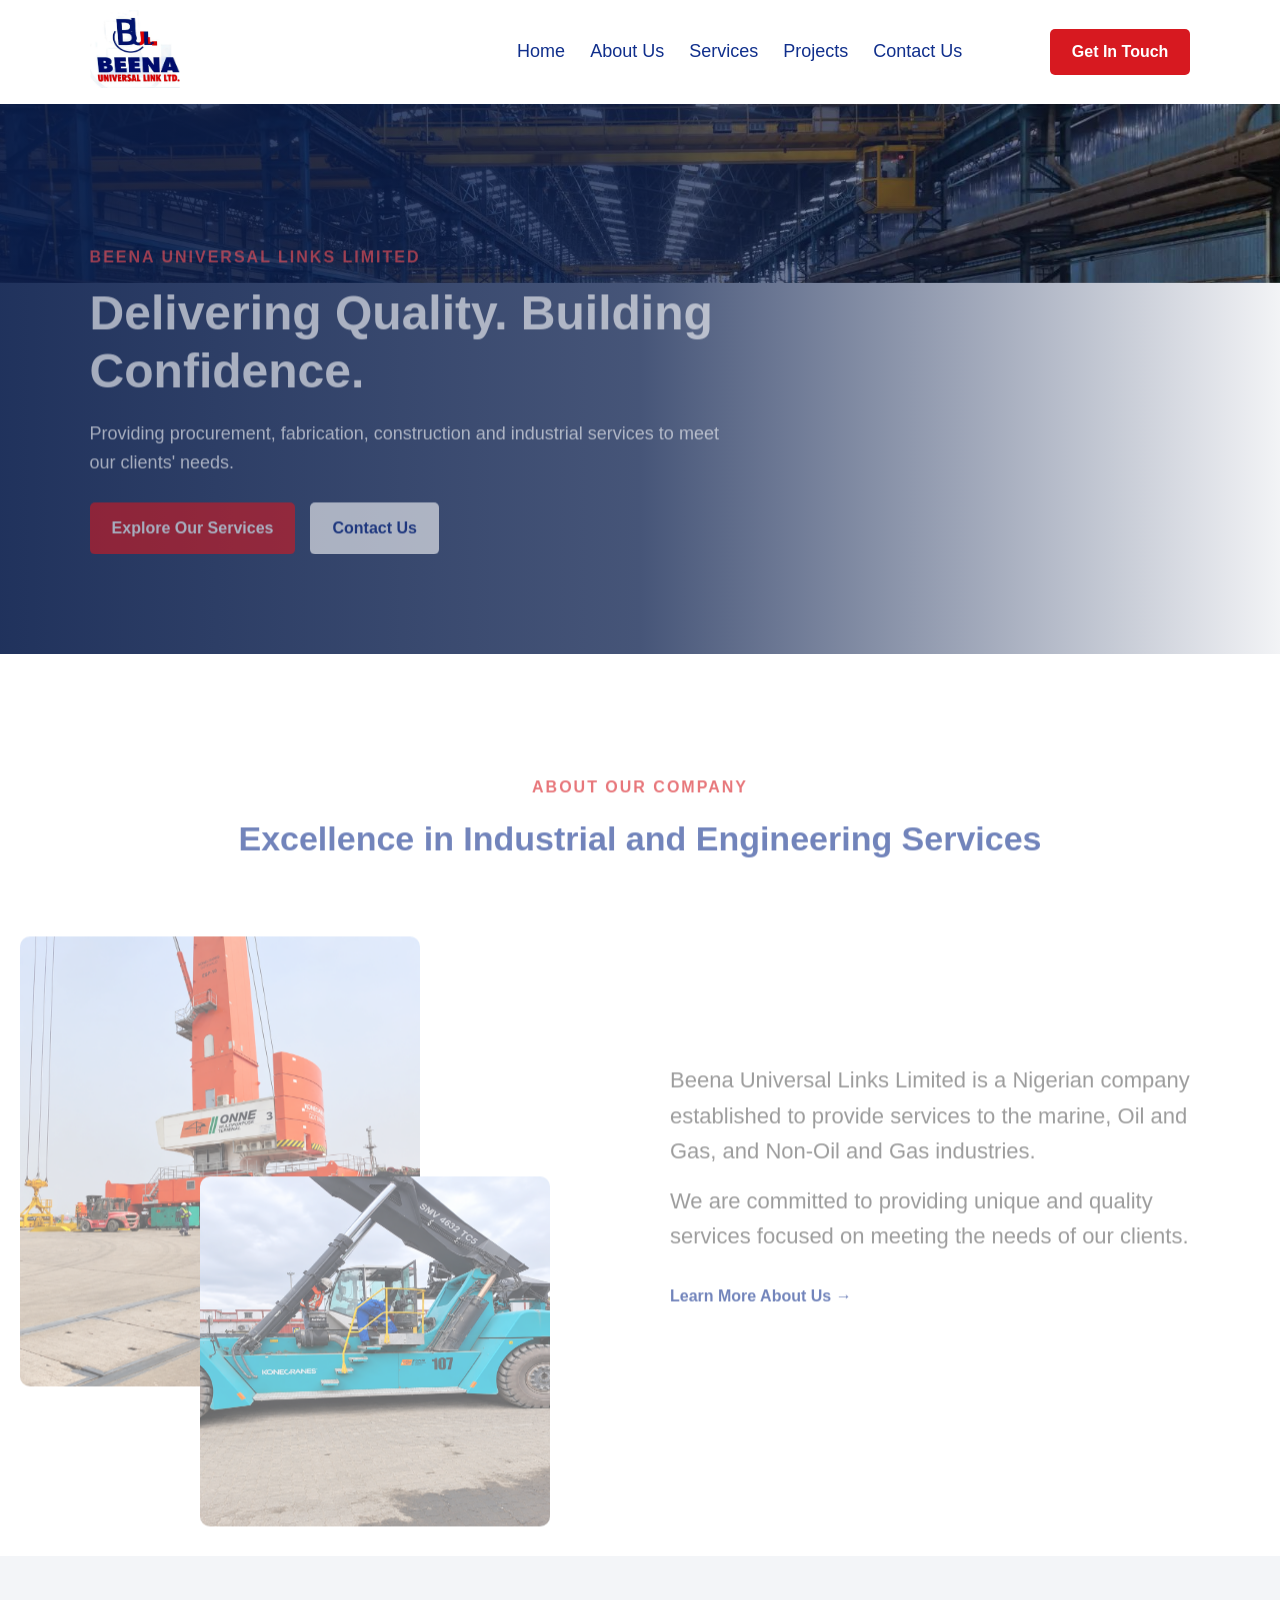
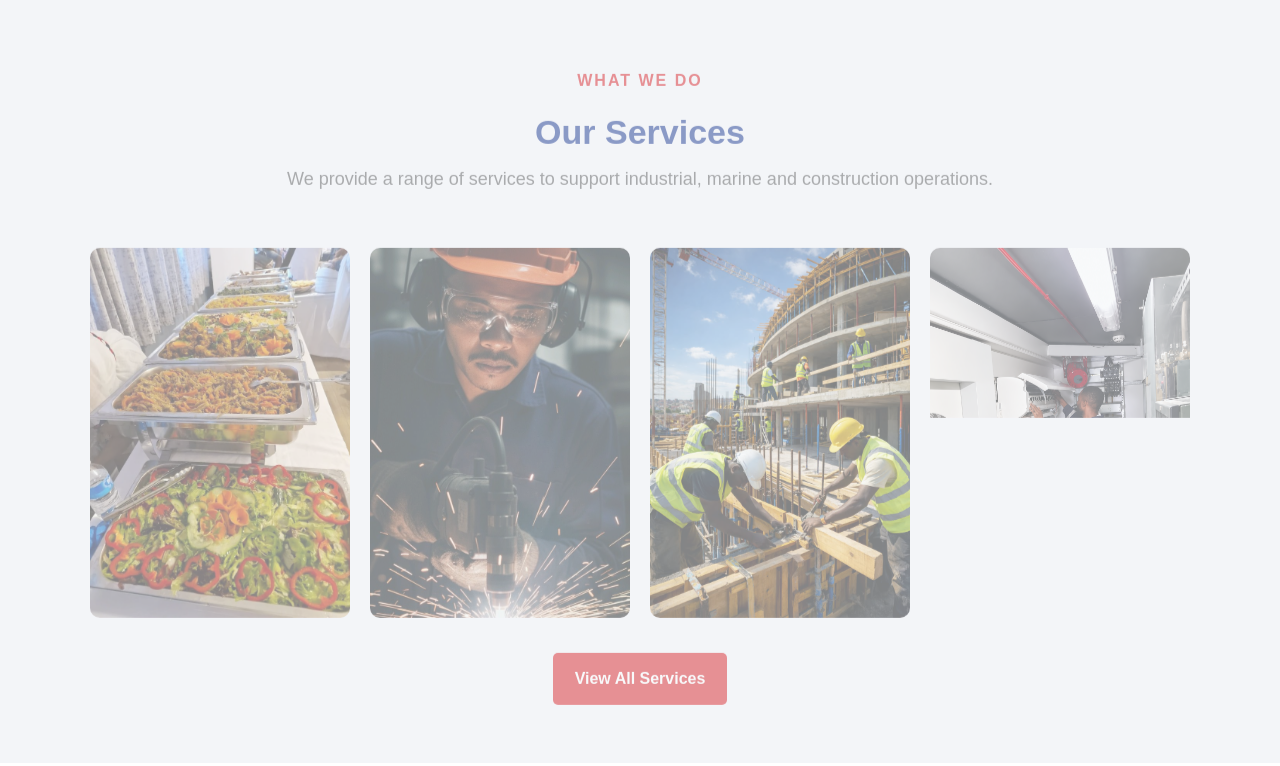
==== index.html @ baeafe1f "Add index.html for Beena Universal Links Limited" ====
<!DOCTYPE html>
<html lang="en">
<head>
    <meta charset="UTF-8">
    <meta name="viewport" content="width=device-width, initial-scale=1.0">
    <title>Beena Universal Links Limited</title>

    <meta http-equiv="refresh"
          content="0; url=Beena-Website/HTML/Home.html">
</head>
<body>
    <p>Loading Beena Universal Links Limited...</p>
    <a href="Beena-Website/HTML/Home.html">
        Click here to view our website
    </a>
</body>
</html>
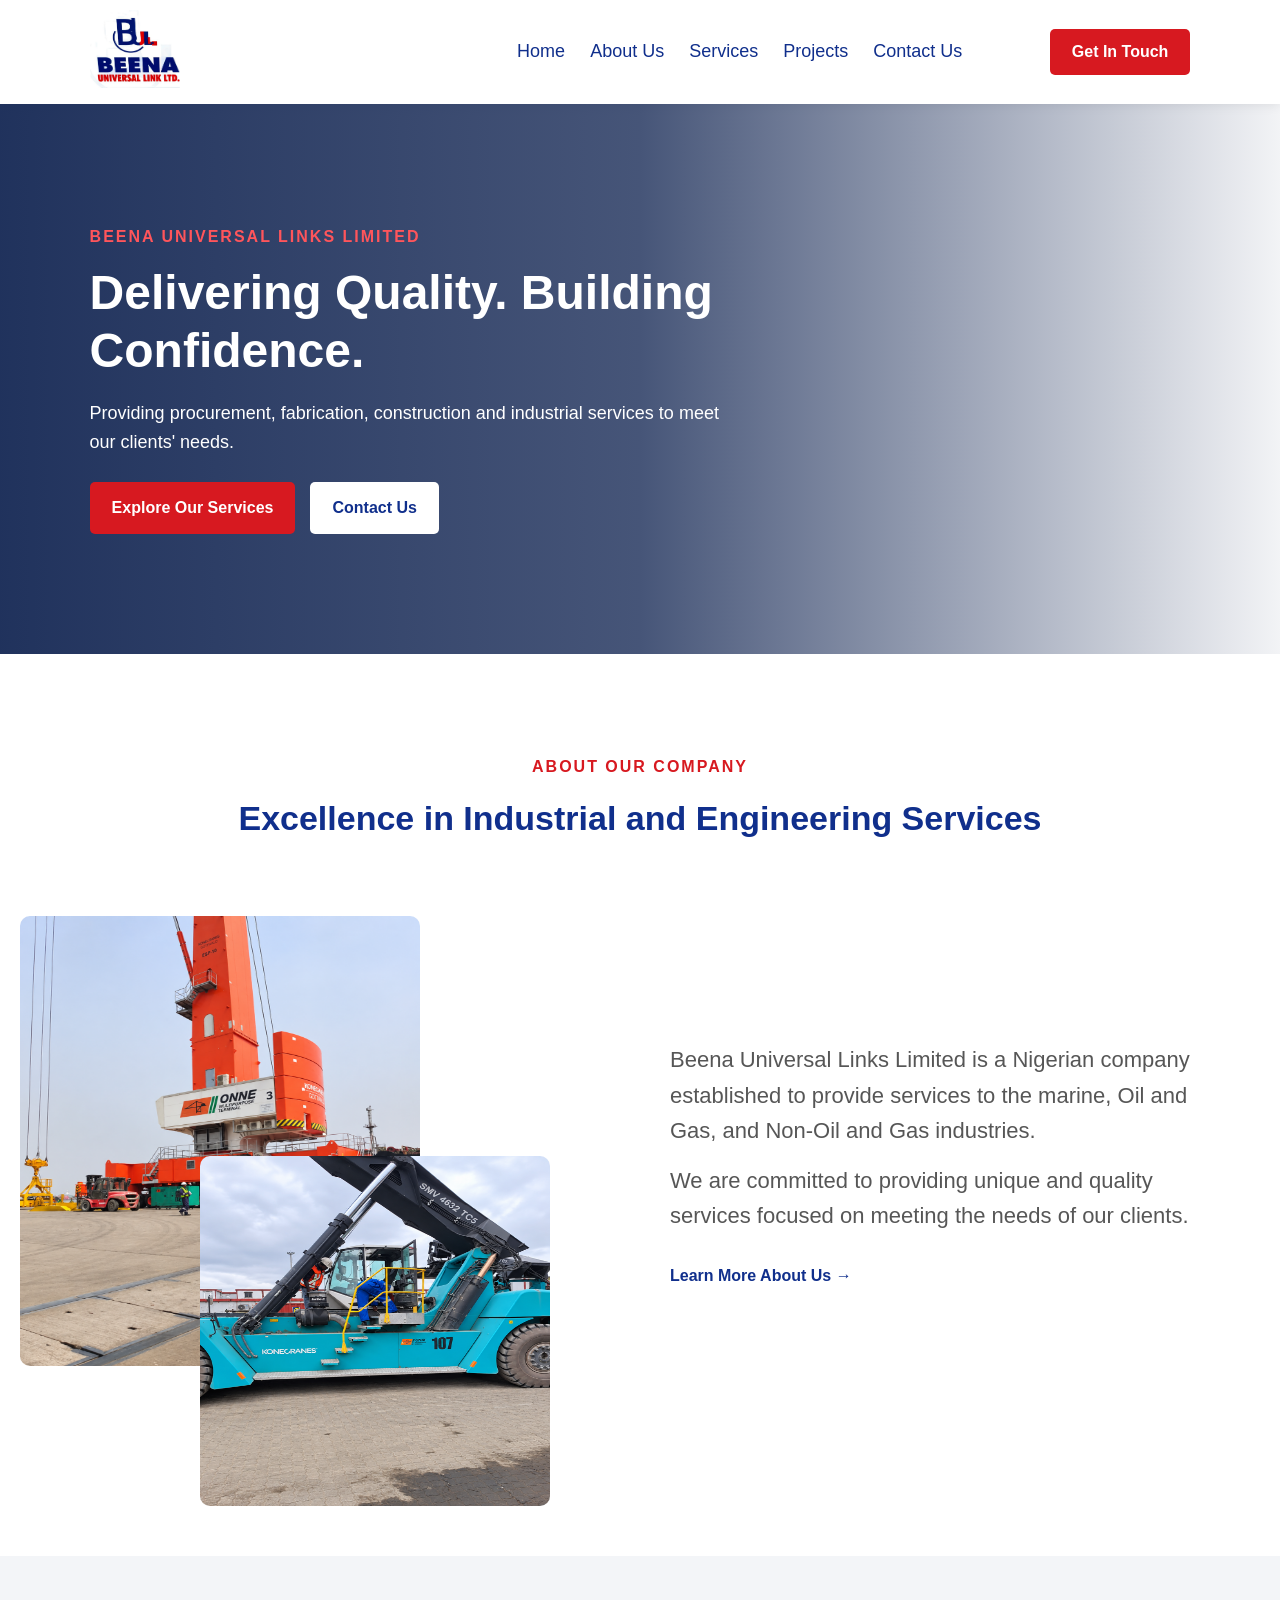
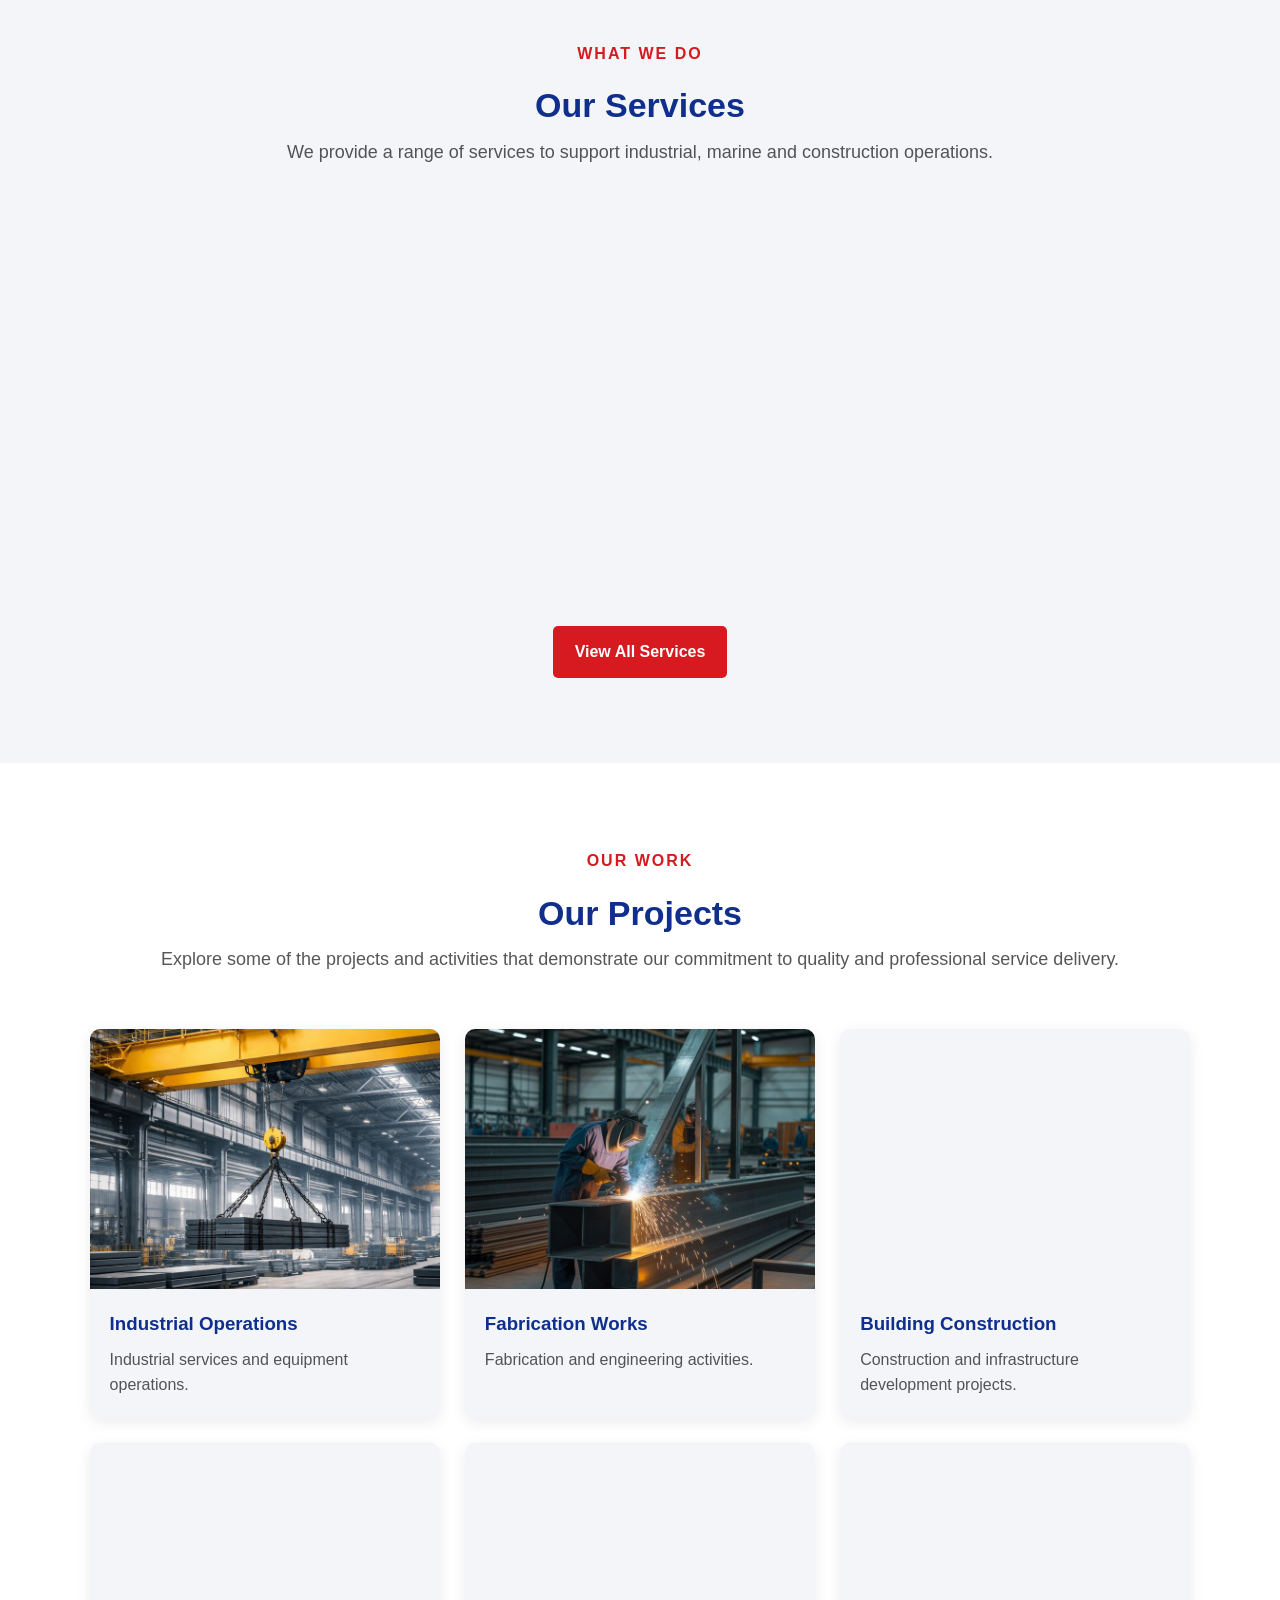
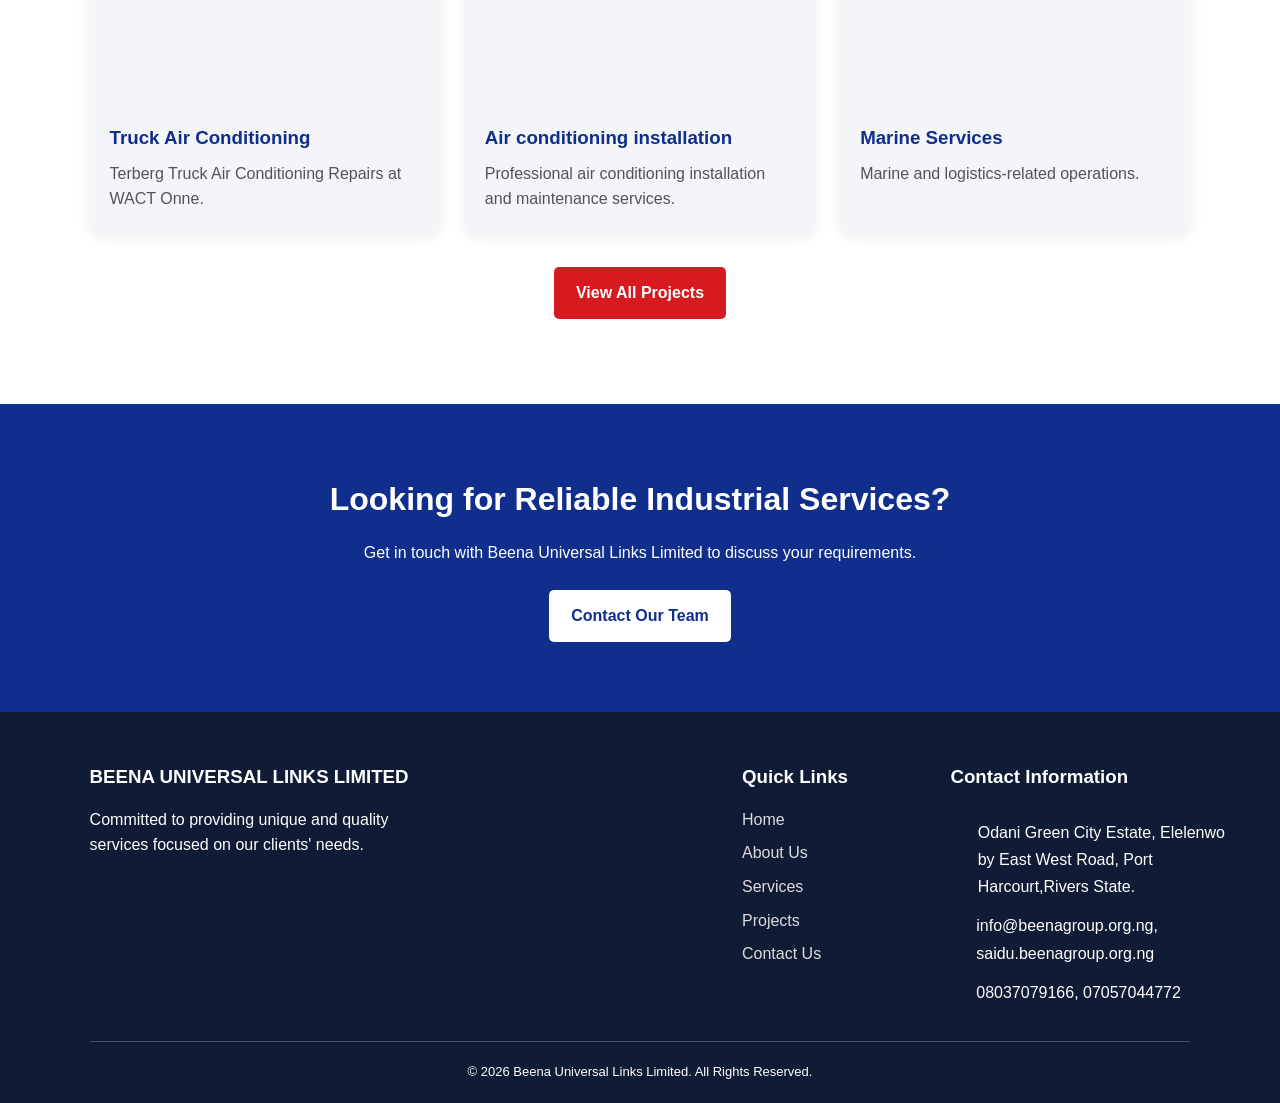
==== commit ad53e06e: "Update link text and refresh meta tag" ====
--- a/index.html
+++ b/index.html
@@ -1,3 +1,4 @@
+
 <!DOCTYPE html>
 <html lang="en">
 <head>
@@ -5,13 +6,13 @@
     <meta name="viewport" content="width=device-width, initial-scale=1.0">
     <title>Beena Universal Links Limited</title>
 
-    <meta http-equiv="refresh"
-          content="0; url=Beena-Website/HTML/Home.html">
+    <meta http-equiv="refresh" content="0; url=Beena-Website/HTML/Home.html">
 </head>
 <body>
     <p>Loading Beena Universal Links Limited...</p>
+
     <a href="Beena-Website/HTML/Home.html">
-        Click here to view our website
+        Click here to visit our website
     </a>
 </body>
 </html>
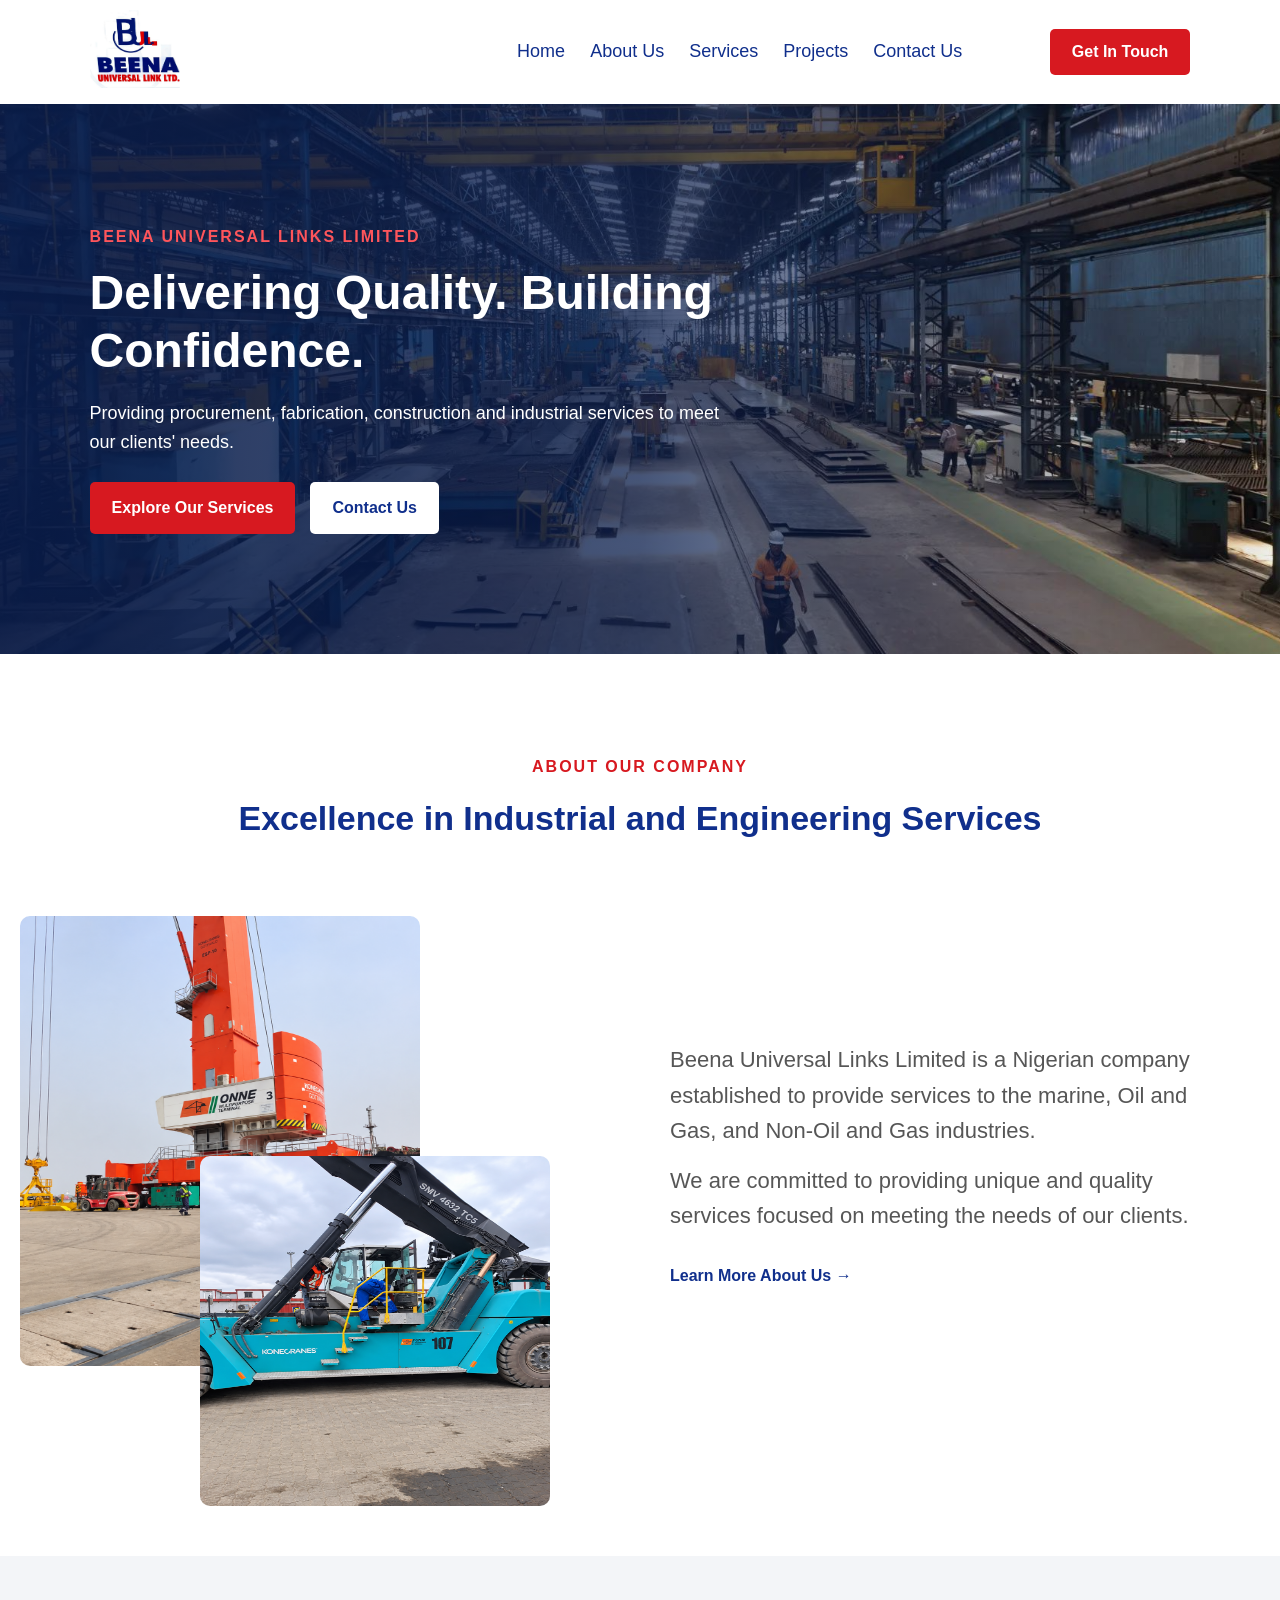
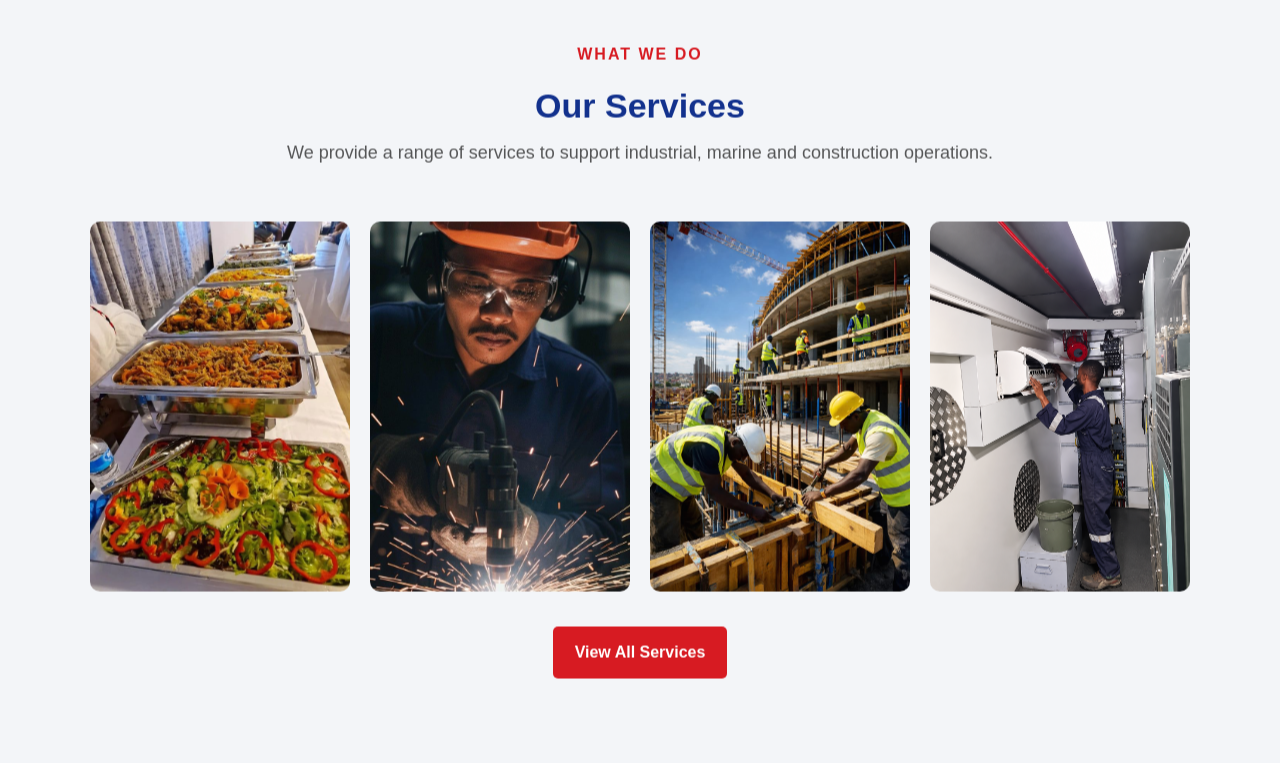
==== commit c3ca5eb8: "Update link to Beena website with absolute path" ====
--- a/index.html
+++ b/index.html
@@ -11,7 +11,7 @@
 <body>
     <p>Loading Beena Universal Links Limited...</p>
 
-    <a href="Beena-Website/HTML/Home.html">
+    <a href="/Beena-Website/HTML/Home.html">
         Click here to visit our website
     </a>
 </body>
